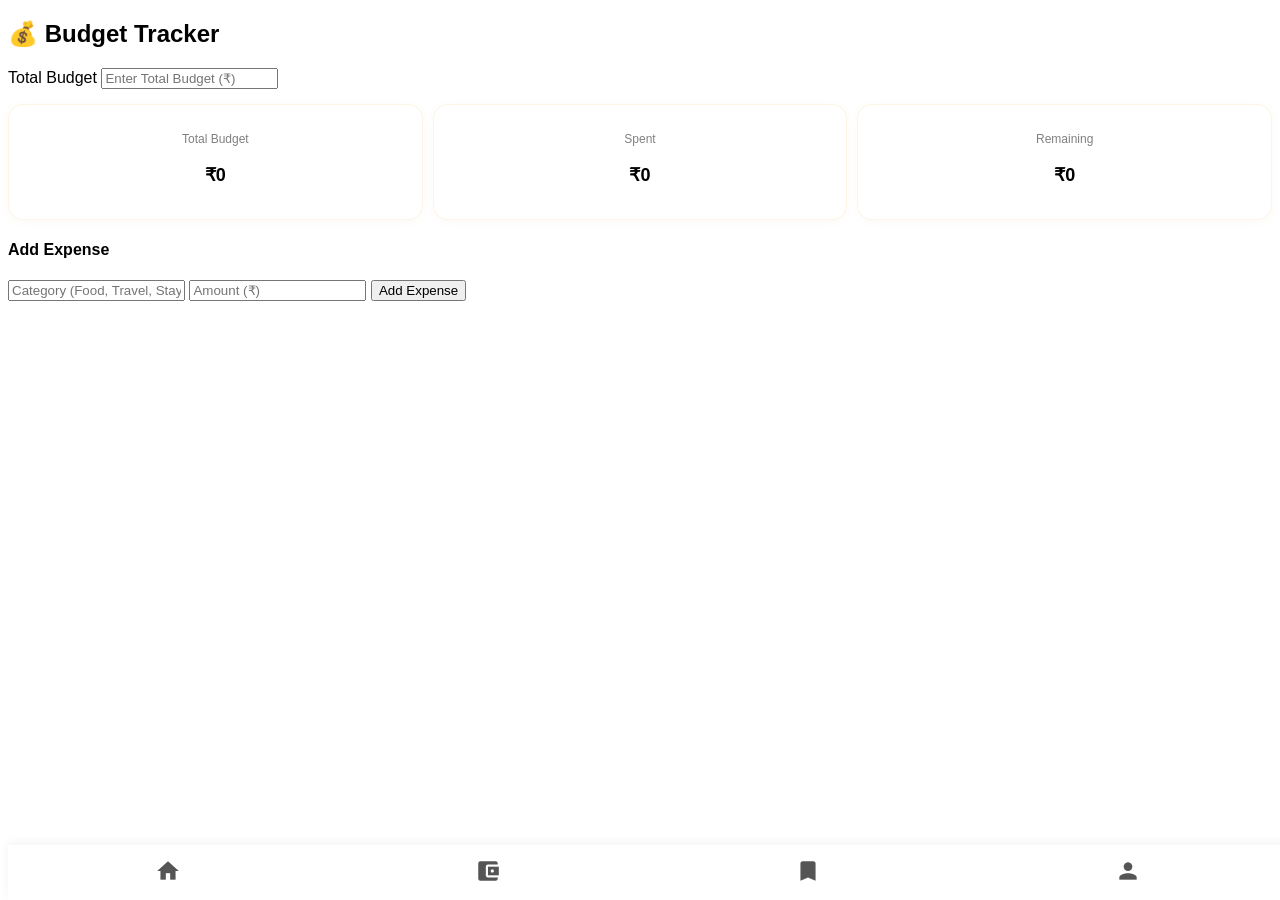
==== templates/budget.html @ 73e87937 "Initial commit" ====
<!DOCTYPE html>
<html>
<head>
  <title>Budget Tracker</title>

  <link rel="stylesheet"
  href="{{ url_for('static', filename='style.css') }}">

  <link href="https://fonts.googleapis.com/icon?family=Material+Icons"
  rel="stylesheet">

  <style>

    body{
      font-family:'Segoe UI', sans-serif;
    }

    .alert{
      background:#ffe5e5;
      color:#d8000c;
      padding:12px;
      margin:12px 0;
      border-radius:12px;
      font-size:13px;
      text-align:center;
    }

    .summary{
      display:grid;
      grid-template-columns:1fr 1fr 1fr;
      gap:10px;
      margin:15px 0;
    }

    .summary-box{
      background:white;
      padding:15px;
      border-radius:15px;
      text-align:center;
      box-shadow:0 2px 10px rgba(242, 116, 48, 0.04);
      border: 1px solid rgba(237, 211, 119, 0.2);
    }

    .summary-box p{
      font-size:12px;
      color:gray;
      margin-bottom:8px;
    }

    .summary-box h3{
      font-size:18px;
      color:var(--mango-popsicle-orange);
    }

    .expense-card{
      background:white;
      padding:15px;
      border-radius:15px;
      margin-bottom:12px;
      box-shadow:0 2px 10px rgba(242, 116, 48, 0.04);
      border: 1px solid rgba(237, 211, 119, 0.15);

      display:flex;
      justify-content:space-between;
      align-items:center;
    }

    .expense-name{
      font-size:15px;
      font-weight:600;
    }

    .expense-amount{
      font-size:15px;
      color:var(--mango-popsicle-orange);
      font-weight:600;
    }

    .nav{
      position:fixed;
      bottom:0;
      width:100%;
      display:flex;
      justify-content:space-around;
      background:white;
      padding:12px 0;
      box-shadow:0 -2px 10px rgba(0,0,0,0.05);
    }

    .nav button{
      border:none;
      background:none;
      cursor:pointer;
    }

    .nav button:hover .material-icons {
      color: var(--mango-popsicle-orange);
    }

    .nav .material-icons{
      font-size:26px;
      color:#555;
      transition: 0.2s;
    }

    .container{
      padding-bottom:90px;
    }

  </style>
</head>

<body>

<div class="container">

  <h2>💰 Budget Tracker</h2>

  <!-- TOTAL BUDGET -->
  <div class="form-card">

    <label>Total Budget</label>

    <input
      id="totalBudget"
      placeholder="Enter Total Budget (₹)"
    >

  </div>

  <!-- SUMMARY -->
  <div class="summary">

    <div class="summary-box">

      <p>Total Budget</p>

      <h3>
        ₹<span id="budgetDisplay">0</span>
      </h3>

    </div>

    <div class="summary-box">

      <p>Spent</p>

      <h3>
        ₹<span id="spent">0</span>
      </h3>

    </div>

    <div class="summary-box">

      <p>Remaining</p>

      <h3>
        ₹<span id="remaining">0</span>
      </h3>

    </div>

  </div>

  <!-- ALERT -->
  <div
    id="alertBox"
    class="alert"
    style="display:none;"
  ></div>

  <!-- ADD EXPENSE -->
  <div class="form-card">

    <h4>Add Expense</h4>

    <input
      id="category"
      placeholder="Category (Food, Travel, Stay)"
    >

    <input
      id="amount"
      placeholder="Amount (₹)"
    >

    <button
      onclick="addExpense()"
      class="main-btn"
    >
      Add Expense
    </button>

  </div>

  <!-- EXPENSE LIST -->
  <div id="expenseList"></div>

</div>

<!-- NAVBAR -->
<div class="nav">

  <button onclick="location.href='/home'">
    <span class="material-icons">
      home
    </span>
  </button>

  <button onclick="location.href='/budget'">
    <span class="material-icons">
      account_balance_wallet
    </span>
  </button>

  <!-- 🔥 FIXED -->
  <button onclick="location.href='/saved'">
    <span class="material-icons">
      bookmark
    </span>
  </button>

  <!-- 🔥 FIXED -->
  <button onclick="location.href='/profile'">
    <span class="material-icons">
      person
    </span>
  </button>

</div>

<script>

let totalSpent = 0;

function addExpense(){

  let category =
  document.getElementById("category").value;

  let amount =
  Number(document.getElementById("amount").value);

  let totalBudget =
  Number(document.getElementById("totalBudget").value);

  let alertBox =
  document.getElementById("alertBox");

  if(!category || !amount || !totalBudget){

    alert("Enter all fields");

    return;
  }

  totalSpent += amount;

  // UPDATE SUMMARY
  document.getElementById("budgetDisplay")
  .innerText = totalBudget;

  document.getElementById("spent")
  .innerText = totalSpent;

  document.getElementById("remaining")
  .innerText = totalBudget - totalSpent;

  // ADD EXPENSE CARD
  let item = `

    <div class="expense-card">

      <div class="expense-name">
        ${category}
      </div>

      <div class="expense-amount">
        ₹${amount}
      </div>

    </div>

  `;

  document.getElementById("expenseList")
  .innerHTML += item;

  // ALERTS
  if(totalSpent > totalBudget){

    alertBox.innerText =
    "⚠️ Your Budget has been Exceeded!";

    alertBox.style.display = "block";
  }

  else if(totalSpent >= 0.8 * totalBudget){

    alertBox.innerText =
    "⚠️ You are nearing your budget limit!";

    alertBox.style.display = "block";
  }

  else{

    alertBox.style.display = "none";
  }

  // RESET
  document.getElementById("category").value = "";

  document.getElementById("amount").value = "";

}

</script>

</body>
</html>
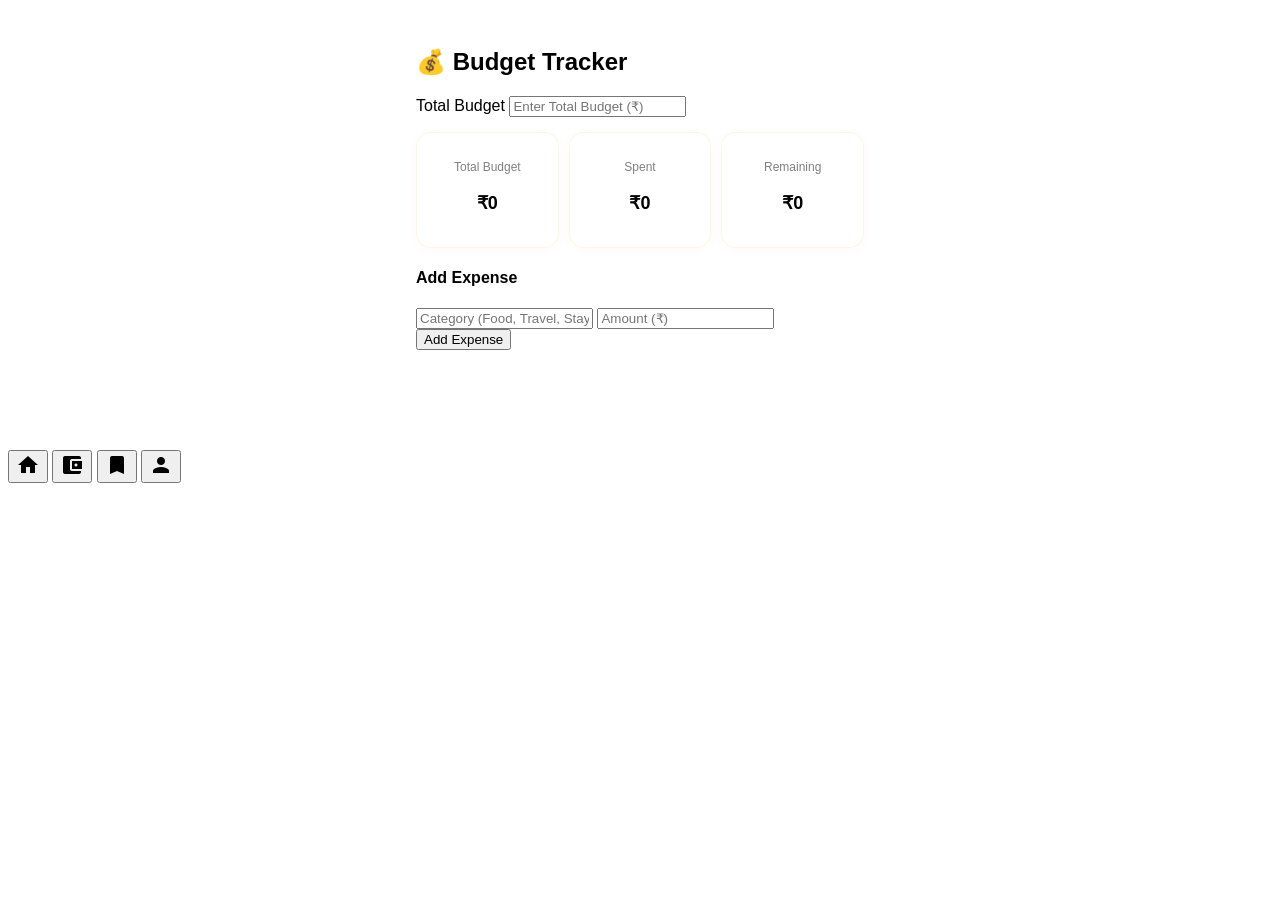
==== commit 6c5f01d0: "updated viewport" ====
--- a/templates/budget.html
+++ b/templates/budget.html
@@ -2,6 +2,7 @@
 <html>
 <head>
   <title>Budget Tracker</title>
+  <meta name="viewport" content="width=device-width, initial-scale=1.0">
 
   <link rel="stylesheet"
   href="{{ url_for('static', filename='style.css') }}">
@@ -76,35 +77,12 @@
       font-weight:600;
     }
 
-    .nav{
-      position:fixed;
-      bottom:0;
-      width:100%;
-      display:flex;
-      justify-content:space-around;
-      background:white;
-      padding:12px 0;
-      box-shadow:0 -2px 10px rgba(0,0,0,0.05);
-    }
-
-    .nav button{
-      border:none;
-      background:none;
-      cursor:pointer;
-    }
-
-    .nav button:hover .material-icons {
-      color: var(--mango-popsicle-orange);
-    }
-
-    .nav .material-icons{
-      font-size:26px;
-      color:#555;
-      transition: 0.2s;
-    }
-
     .container{
-      padding-bottom:90px;
+      width: 100%;
+      max-width: 480px;
+      margin: 0 auto;
+      padding: 20px 16px 100px 16px;
+      box-sizing: border-box;
     }
 
   </style>
